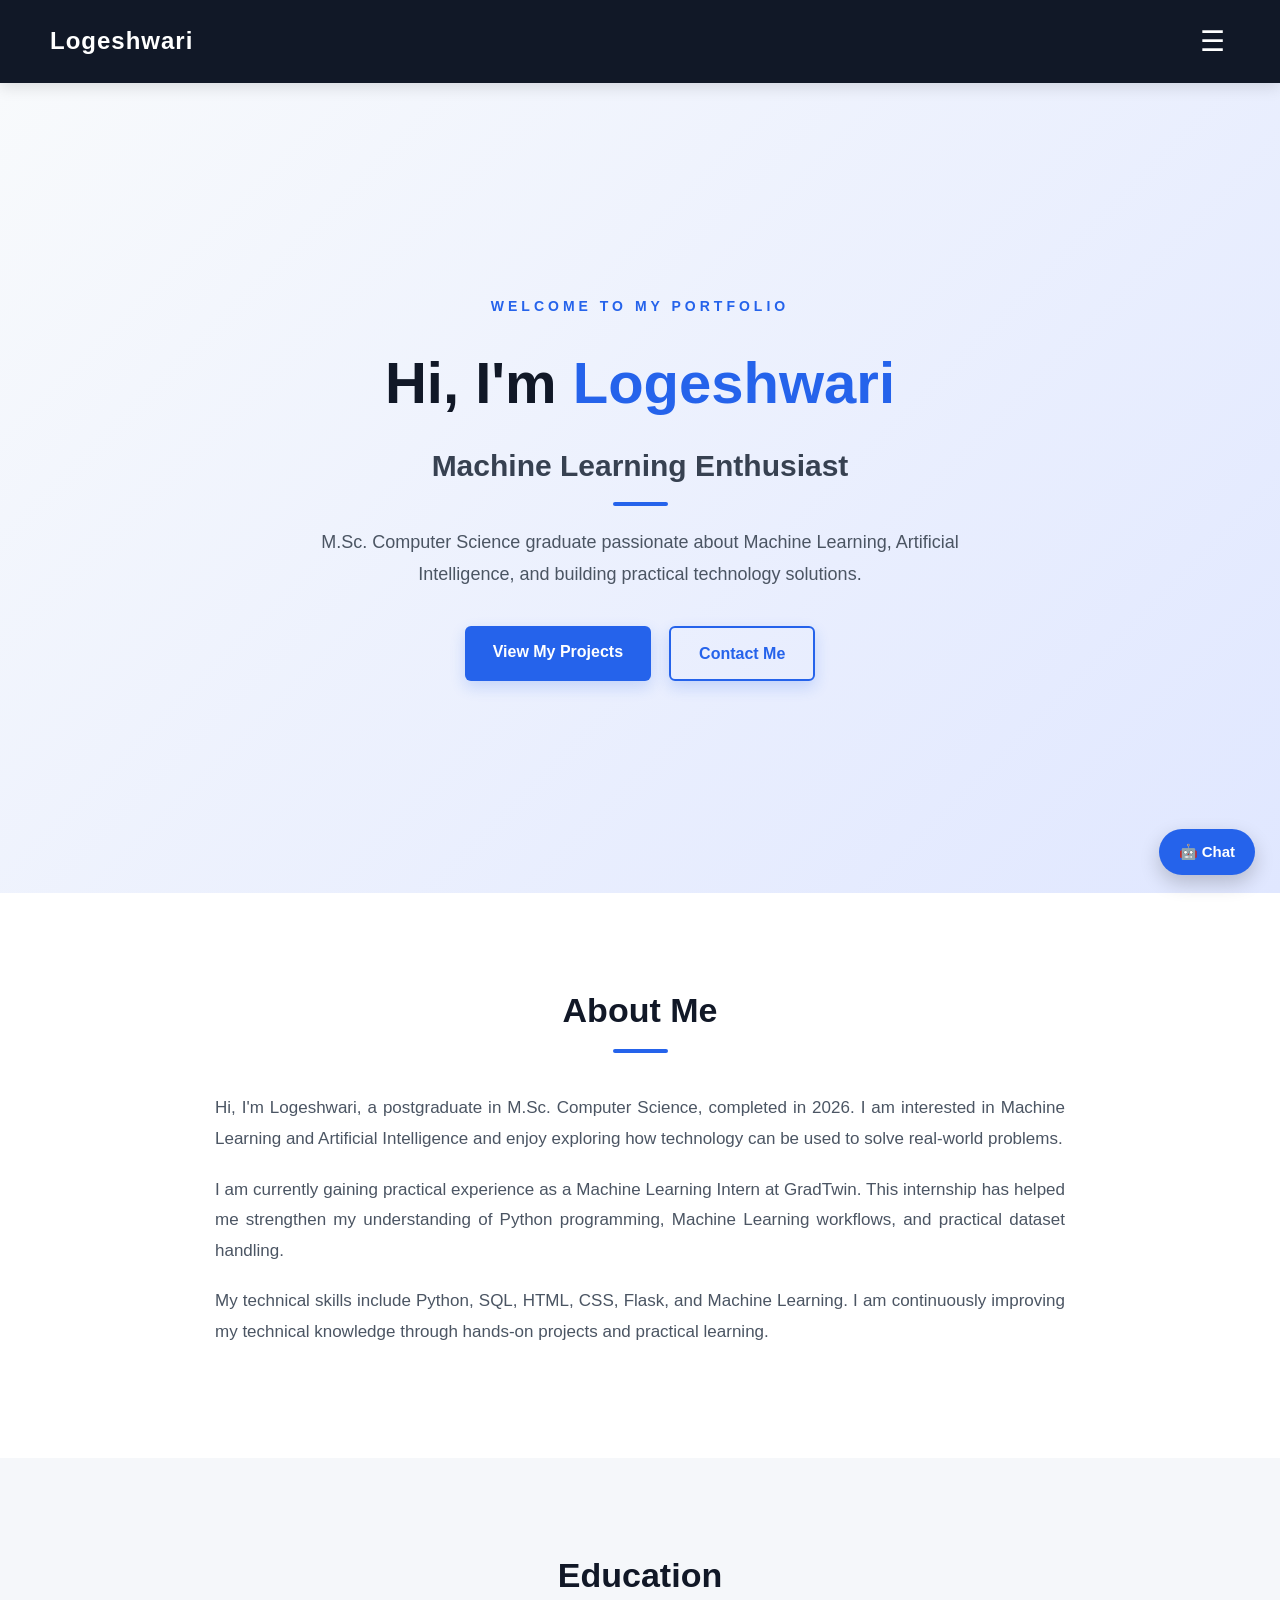
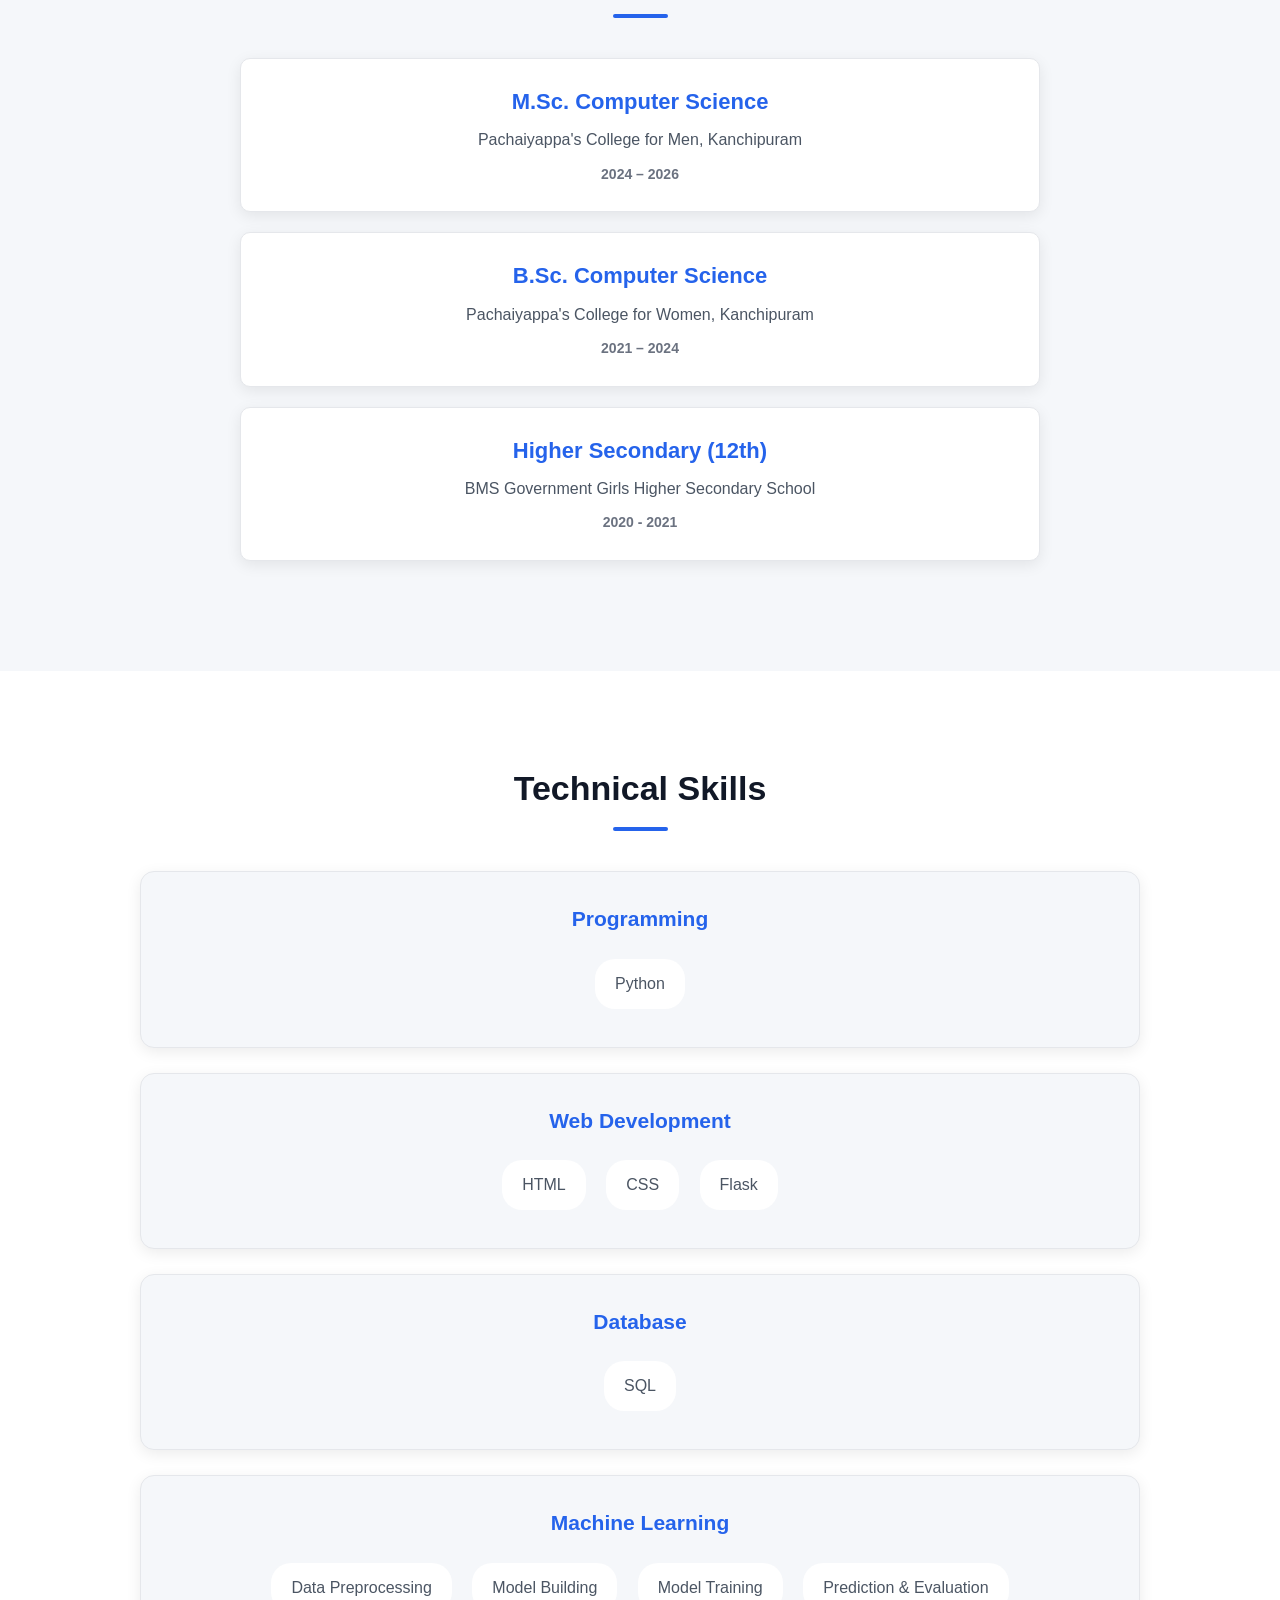
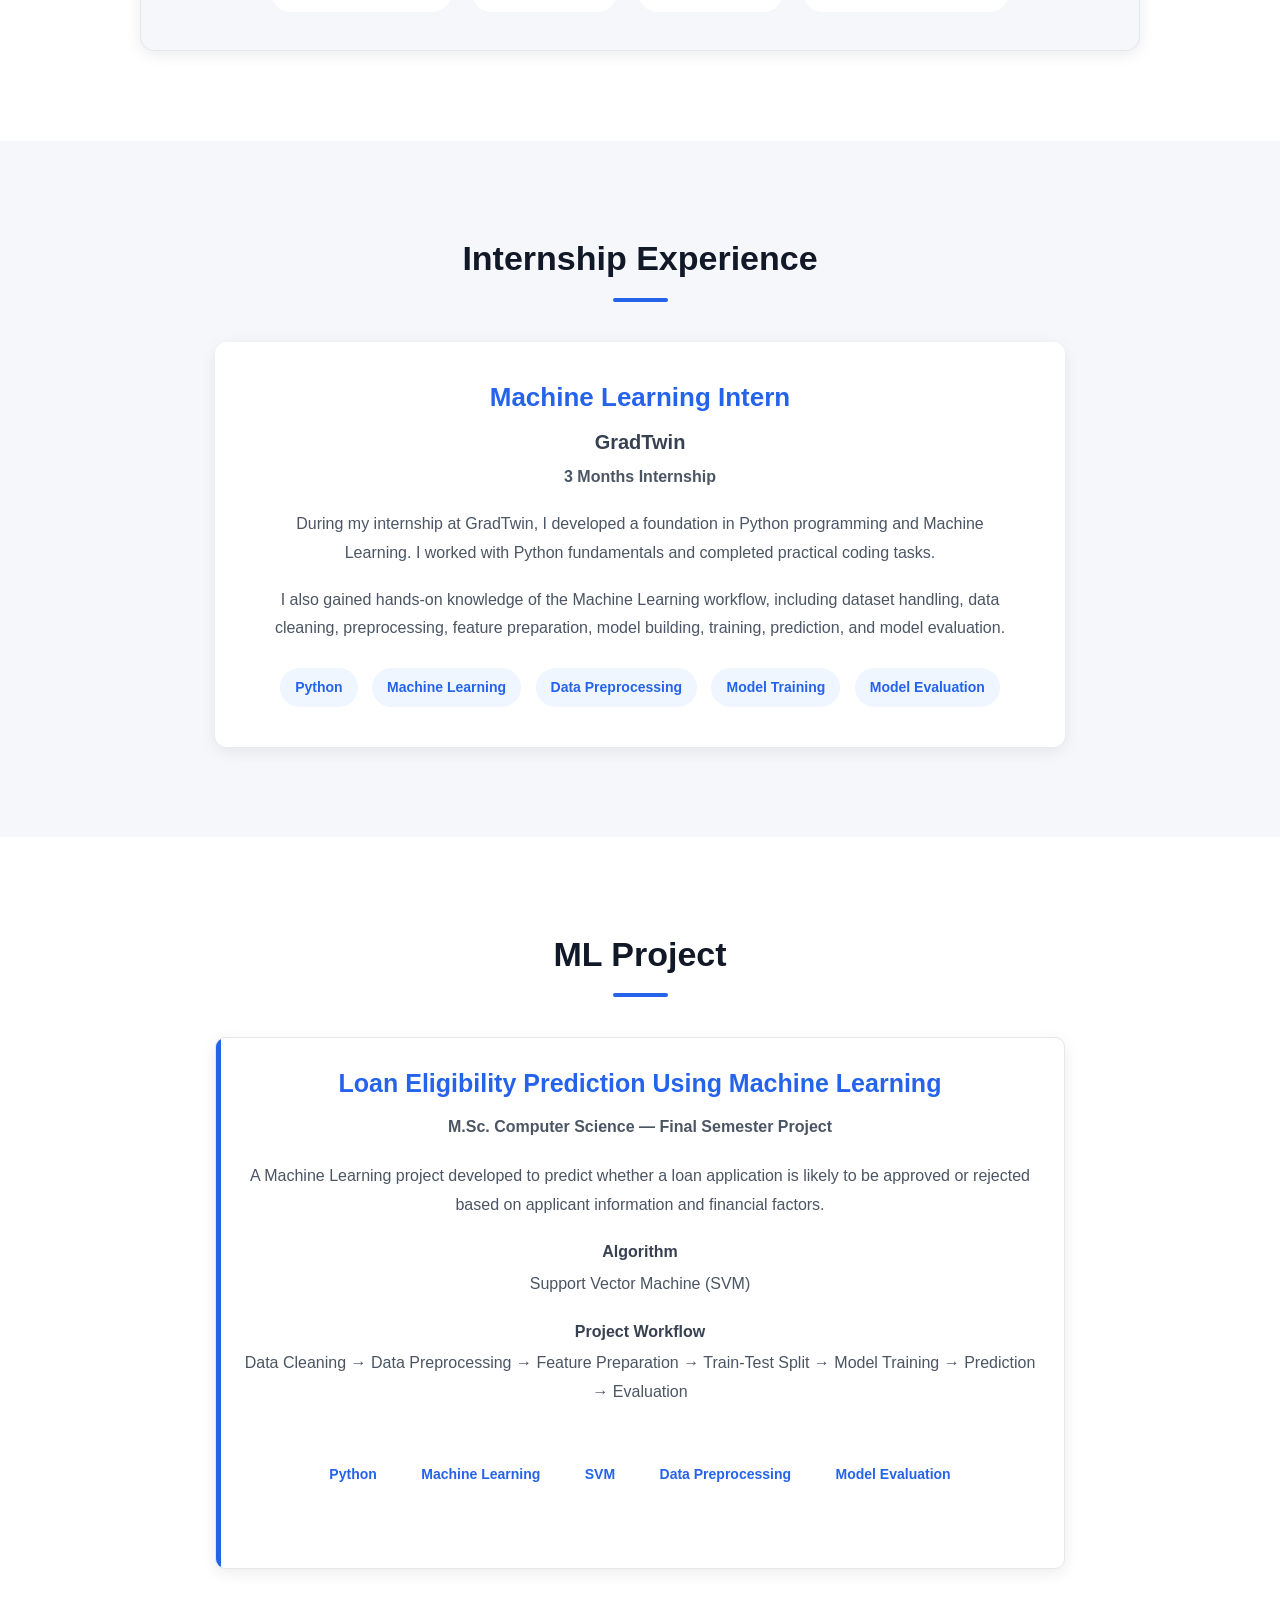
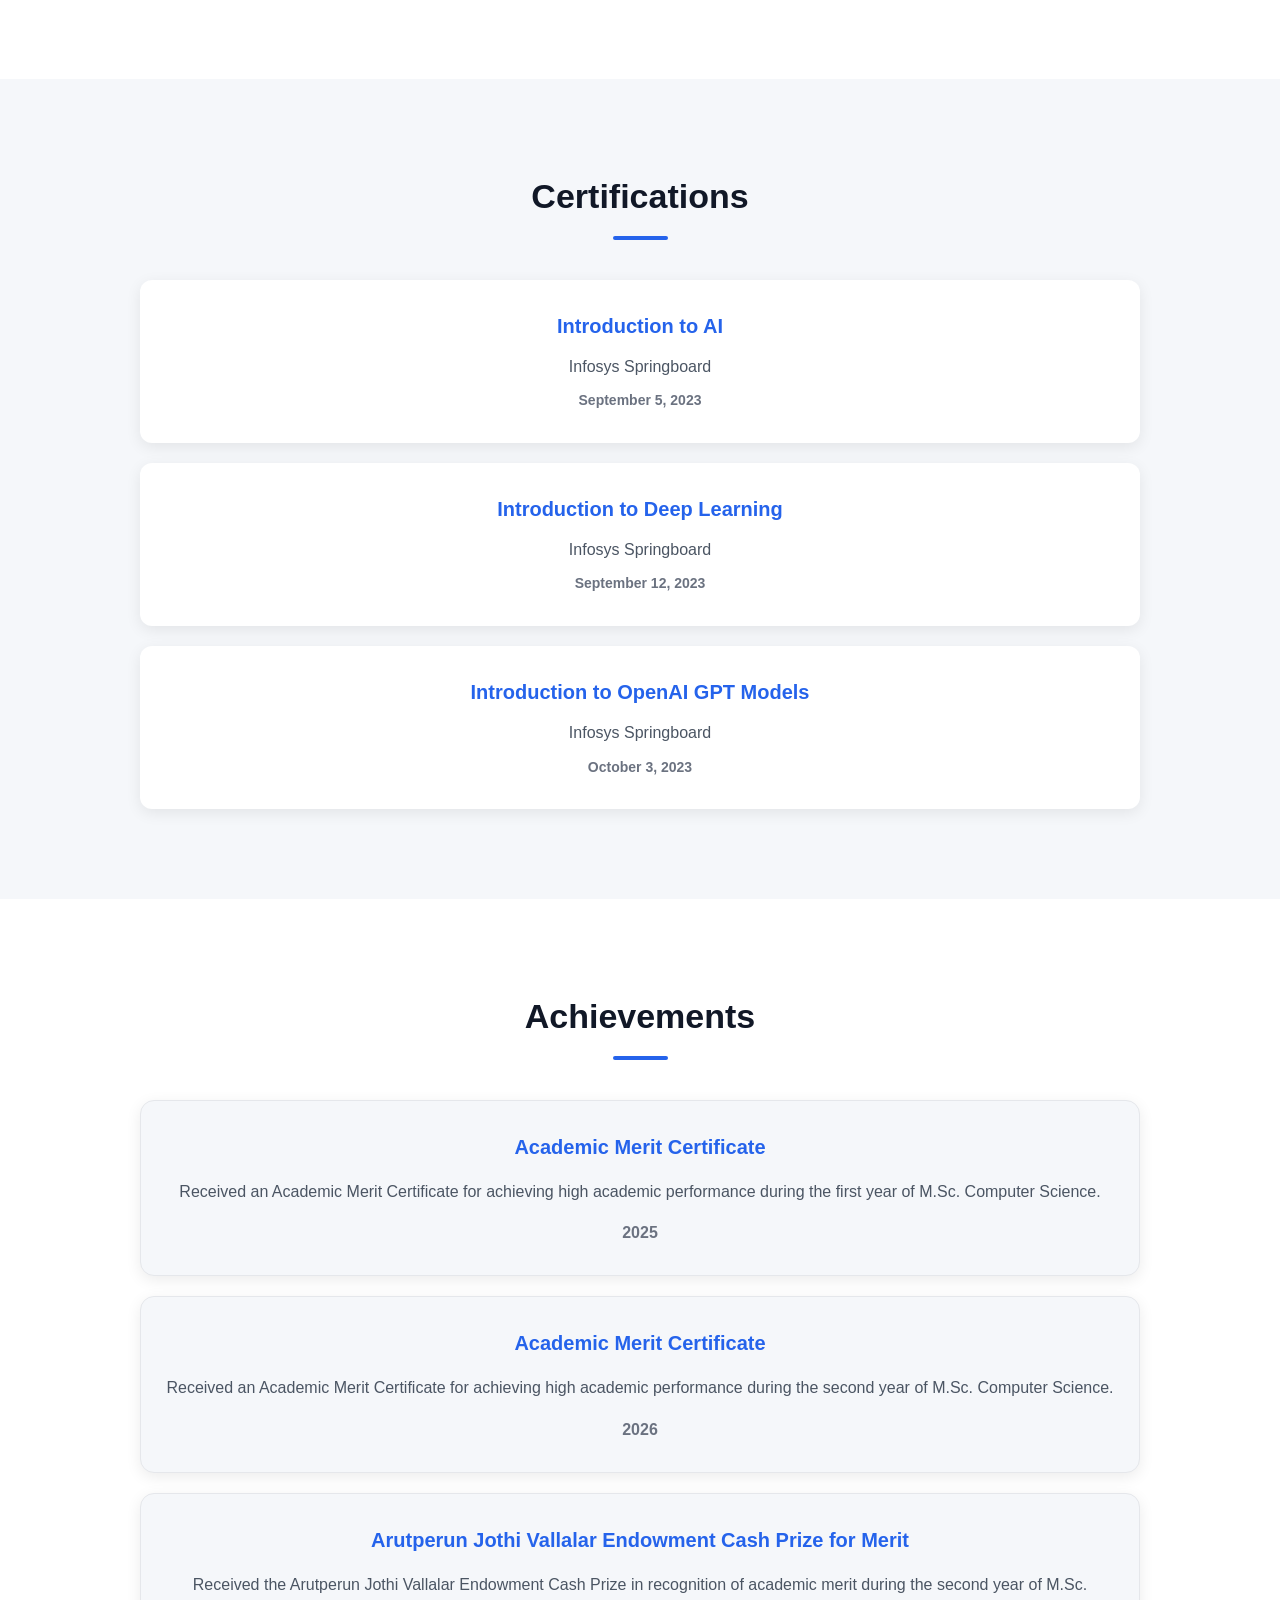
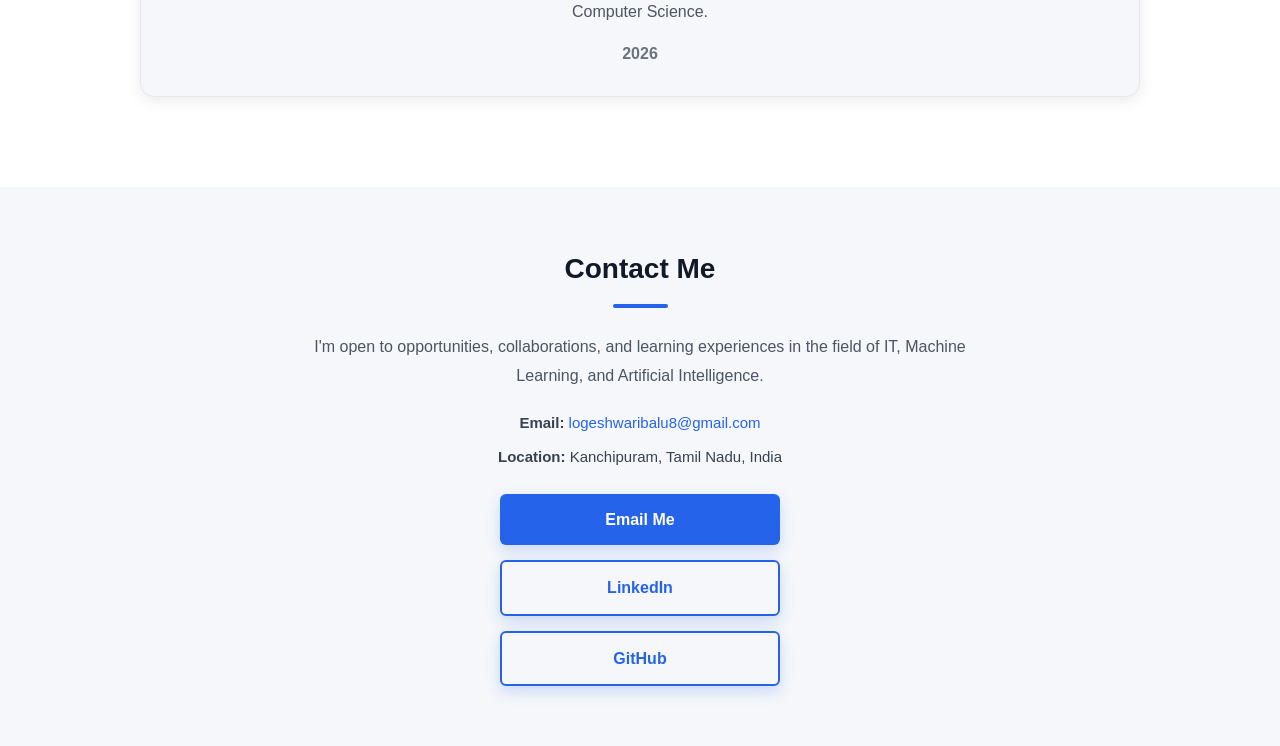
==== index.html @ 5255f359 "Add files via upload" ====
<!DOCTYPE html>
<html lang="en">
<head>
    <meta charset="UTF-8">
    <meta name="viewport" content="width=device-width, initial-scale=1.0">

    <title>Logeshwari | Machine Learning Portfolio</title>

    <link rel="stylesheet" href="css/style.css">
</head>

<body>

    <!-- Navigation Bar -->
    <nav>
    <h2>Logeshwari</h2>

    <button class="menu-toggle" onclick="toggleMenu()">
        ☰
    </button>

    <ul id="nav-menu">
        <li><a href="#home">Home</a></li>
        <li><a href="#about">About</a></li>
        <li><a href="#education">Education</a></li>
        <li><a href="#skills">Skills</a></li>
        <li><a href="#internship">Internship</a></li>
        <li><a href="#projects">Projects</a></li>
        <li><a href="#certifications">Certifications</a></li>
        <li><a href="#achievements">Achievements</a></li>
        <li><a href="#contact">Contact</a></li>
    </ul>
</nav>


    
        <!-- Home Section -->
<section id="home">

    <div class="home-content">

        <p class="welcome">WELCOME TO MY PORTFOLIO</p>

        <h1>Hi, I'm <span>Logeshwari</span></h1>

        <h2>Machine Learning Enthusiast</h2>

        <p>
            M.Sc. Computer Science graduate passionate about
            Machine Learning, Artificial Intelligence, and
            building practical technology solutions.
        </p>

        <div class="home-buttons">
            <a href="#projects" class="btn">View My Projects</a>
            <a href="#contact" class="btn secondary">Contact Me</a>
        </div>

    </div>

</section>


    <!-- About Section -->
    <section id="about">
        <h2>About Me</h2>

        

    <p>
        Hi, I'm Logeshwari, a postgraduate in M.Sc. Computer Science,
        completed in 2026. I am interested in Machine Learning and
        Artificial Intelligence and enjoy exploring how technology can
        be used to solve real-world problems.
    </p>

    <p>
        I am currently gaining practical experience as a Machine Learning
        Intern at GradTwin. This internship has helped me strengthen my
        understanding of Python programming, Machine Learning workflows,
        and practical dataset handling.
    </p>

    <p>
        My technical skills include Python, SQL, HTML, CSS, Flask, and
        Machine Learning. I am continuously improving my technical
        knowledge through hands-on projects and practical learning.
    </p>
</section>
    


    <!-- Education Section -->
    <section id="education">
    <h2>Education</h2>

    <div class="education-card">
        <h3>M.Sc. Computer Science</h3>
        <p>Pachaiyappa's College for Men, Kanchipuram</p>
        <span>2024 – 2026</span>
    </div>

    <div class="education-card">
        <h3>B.Sc. Computer Science</h3>
        <p>Pachaiyappa's College for Women, Kanchipuram</p>
        <span>2021 – 2024</span>
    </div>

    <div class="education-card">
        <h3>Higher Secondary (12th)</h3>
        <p>BMS Government Girls Higher Secondary School</p>
        <span>2020 - 2021</span>
    </div>
</section>


    <!-- Skills Section -->
    <section id="skills">
    <h2>Technical Skills</h2>

    <div class="skills-container">

        <div class="skill-card">
            <h3>Programming</h3>
            <p>Python</p>
        </div>

        <div class="skill-card">
            <h3>Web Development</h3>
            <p>HTML</p>
            <p>CSS</p>
            <p>Flask</p>
        </div>

        <div class="skill-card">
            <h3>Database</h3>
            <p>SQL</p>
        </div>

        <div class="skill-card">
            <h3>Machine Learning</h3>
            <p>Data Preprocessing</p>
            <p>Model Building</p>
            <p>Model Training</p>
            <p>Prediction & Evaluation</p>
        </div>

    </div>
</section>


    <!-- Internship Section -->
    <section id="internship">
    <h2>Internship Experience</h2>

    <div class="internship-card">
        <h3>Machine Learning Intern</h3>

        <h4>GradTwin</h4>

        <p class="duration">3 Months Internship</p>

        <p>
            During my internship at GradTwin, I developed a foundation
            in Python programming and Machine Learning. I worked with
            Python fundamentals and completed practical coding tasks.
        </p>

        <p>
            I also gained hands-on knowledge of the Machine Learning
            workflow, including dataset handling, data cleaning,
            preprocessing, feature preparation, model building,
            training, prediction, and model evaluation.
        </p>

        <div class="internship-skills">
            <span>Python</span>
            <span>Machine Learning</span>
            <span>Data Preprocessing</span>
            <span>Model Training</span>
            <span>Model Evaluation</span>
        </div>
    </div>
</section>


    <!-- Projects Section -->
    <section id="projects">
    <h2>ML Project</h2>

    <div class="project-card">
        <h3>Loan Eligibility Prediction Using Machine Learning</h3>

        <p class="project-type">
            M.Sc. Computer Science — Final Semester Project
        </p>

        <p>
            A Machine Learning project developed to predict whether a
            loan application is likely to be approved or rejected based
            on applicant information and financial factors.
        </p>

        <h4>Algorithm</h4>
        <p>Support Vector Machine (SVM)</p>

        <h4>Project Workflow</h4>
        <p>
            Data Cleaning → Data Preprocessing → Feature Preparation →
            Train-Test Split → Model Training → Prediction → Evaluation
        </p>

        <div class="project-skills">
            <span>Python</span>
            <span>Machine Learning</span>
            <span>SVM</span>
            <span>Data Preprocessing</span>
            <span>Model Evaluation</span>
        </div>
    </div>
</section>


    <!-- Certifications Section -->
    <section id="certifications">
    <h2>Certifications</h2>

    <div class="certifications-container">

        <div class="certificate-card">
            <h3>Introduction to AI</h3>
            <p>Infosys Springboard</p>
            <span>September 5, 2023</span>
        </div>

        <div class="certificate-card">
            <h3>Introduction to Deep Learning</h3>
            <p>Infosys Springboard</p>
            <span>September 12, 2023</span>
        </div>

        <div class="certificate-card">
            <h3>Introduction to OpenAI GPT Models</h3>
            <p>Infosys Springboard</p>
            <span>October 3, 2023</span>
        </div>

    </div>
</section>


    <!-- Achievements Section -->
    <section id="achievements">
    <h2>Achievements</h2>

    <div class="achievements-container">

        <div class="achievement-card">
            <h3>Academic Merit Certificate</h3>
            <p>
                Received an Academic Merit Certificate for achieving
                high academic performance during the first year of
                M.Sc. Computer Science.
            </p>
            <span>2025</span>
        </div>

        <div class="achievement-card">
            <h3>Academic Merit Certificate</h3>
            <p>
                Received an Academic Merit Certificate for achieving
                high academic performance during the second year of
                M.Sc. Computer Science.
            </p>
            <span>2026</span>
        </div>

        <div class="achievement-card">
            <h3>Arutperun Jothi Vallalar Endowment Cash Prize for Merit</h3>
            <p>
                Received the Arutperun Jothi Vallalar Endowment Cash
                Prize in recognition of academic merit during the
                second year of M.Sc. Computer Science.
            </p>
            <span>2026</span>
        </div>

    </div>
</section>


    <!-- Contact Section -->
    <section id="contact">
        <h2>Contact Me</h2>
        <p>
        I'm open to opportunities, collaborations, and learning
        experiences in the field of IT, Machine Learning, and
        Artificial Intelligence.
    </p>
    <div class="contact-info">
        <p><strong>Email:</strong> 
            <a href="mailto:logeshwaribalu8@gmail.com">
                logeshwaribalu8@gmail.com
            </a>
        </p>

        <p><strong>Location:</strong> Kanchipuram, Tamil Nadu, India</p>
    </div>

        <div class="contact-buttons">
    <a href="mailto:logeshwaribalu8@gmail.com" class="btn">
        Email Me
    </a>

    <a href="https://www.linkedin.com/in/logeshwari-b-159387374/" target="_blank" class="btn secondary">
        LinkedIn
    </a>

    <a href="https://github.com/Logeshwari-13" target="_blank" class="btn secondary">
        GitHub
    </a>
</div>
    </section>
    <!-- Chatbot Button -->
<button class="chatbot-button" onclick="openChatbot()">
    🤖 Chat
</button>

<!-- Chatbot Window -->
<div class="chatbot-window" id="chatbot-window">

    <div class="chatbot-header">
        <div>
            <h3>🤖 Logeshwari AI Assistant</h3>
            <p>Ask me about my portfolio</p>
        </div>

        <button onclick="closeChatbot()">✕</button>
    </div>

    <div class="chatbot-messages" id="chatbot-messages">
        <div class="bot-message">
            Hi! 👋 I'm Logeshwari's AI Assistant.
            <br><br>
            You can ask me about my skills, education,
            internship, projects, certifications, or experience.
        </div>
    </div>

    <div class="chatbot-input">
        <input
            type="text"
            id="chatbot-input"
            placeholder="Type your question..."
        >

        <button onclick="sendChatMessage()">Send</button>
    </div>

</div>


    <!-- JavaScript -->
    <script src="js/script.js"></script>

</body>
</html>
---- css/style.css ----
* {
    margin: 0;
    padding: 0;
    box-sizing: border-box;
}

body {
    font-family: Arial, sans-serif;
    line-height: 1.6;
    background: #f5f7fa;
    color: #222;
}


/* Navigation */

nav {
    background: #111827;
    color: white;
    padding: 20px 50px;

    display: flex;
    justify-content: space-between;
    align-items: center;

    position: sticky;
    top: 0;
}

nav h2 {
    font-size: 24px;
}

nav ul {
    list-style: none;
    display: none;
    position: absolute;
    top: 100%;
    right: 7%;
    width: 220px;
    background: #111827;
    padding: 15px 0;
    box-shadow: 0 5px 15px rgba(0,0,0,0.2);
}
nav ul.active {
    display: block;
}

nav ul li {
    text-align: center;
}

nav ul li a {
    display: block;
    padding: 12px;
}

nav ul li a:hover {
    background: #1f2937;
    color: #60a5fa;
}

nav a {
    color: white;
    text-decoration: none;
}
/* Hamburger Button */
.menu-toggle {
    display: block;
    background: transparent;
    color: white;
    border: none;
    font-size: 28px;
    cursor: pointer;
    padding: 5px;
}


/* Sections */

section {
    padding: 80px 10%;
    min-height: 400px;
}

section h2 {
    margin-bottom: 25px;
    font-size: 32px;
}


/* Home */

/* Home Section */

/* Home */
#home {
    min-height: 90vh;
    display: flex;
    justify-content: center;
    align-items: center;
    text-align: center;
    padding: 80px 10%;
    background: linear-gradient(135deg, #f5f7fa, #e8eef7);
}

.home-content {
    max-width: 850px;
}

.welcome {
    font-size: 14px;
    letter-spacing: 4px;
    font-weight: bold;
    margin-bottom: 20px;
    color: #2563eb;
}

.home-content h1 {
    font-size: 58px;
    margin-bottom: 12px;
    color: #111827;
}

.home-content h1 span {
    color: #2563eb;
}

.home-content h2 {
    font-size: 30px;
    margin-bottom: 20px;
    color: #374151;
}

.home-content > p:not(.welcome) {
    font-size: 18px;
    line-height: 1.8;
    margin: 0 auto 35px;
    max-width: 700px;
    color: #4b5563;
}

.home-buttons {
    display: flex;
    justify-content: center;
    gap: 18px;
    flex-wrap: wrap;
}

.btn {
    display: inline-block;
    padding: 13px 28px;
    text-decoration: none;
    border-radius: 6px;
    font-weight: bold;
    transition: 0.3s;
    background: #2563eb;
    color: white;
}

.btn:hover {
    transform: translateY(-3px);
    background: #1d4ed8;
}

.btn.secondary {
    background: transparent;
    color: #2563eb;
    border: 2px solid #2563eb;
}

.btn.secondary:hover {
    background: #2563eb;
    color: white;
}

/* Button */

button {
    padding: 12px 25px;
    border: none;
    border-radius: 5px;
    cursor: pointer;
    font-size: 16px;
}
/* About */
#about {
    background: white;
}

#about h2 {
    text-align: center;
    color: #111827;
}

#about p {
    max-width: 850px;
    margin: 0 auto 20px;
    font-size: 17px;
    line-height: 1.8;
    color: #4b5563;
    text-align: justify;
}

/* Education / Projects */

#education div,
#projects div {
    background: white;
    padding: 25px;
    margin-bottom: 20px;
    border-radius: 10px;
}
/* Education */
#education {
    background: #f5f7fa;
    text-align: center;
}

#education h2 {
    color: #111827;
}

.education-card {
    max-width: 800px;
    margin: 0 auto 20px;
    padding: 25px;
    background: white;
    border-radius: 10px;
    box-shadow: 0 4px 15px rgba(0, 0, 0, 0.08);
    transition: 0.3s;
}

.education-card:hover {
    transform: translateY(-5px);
}

.education-card h3 {
    font-size: 22px;
    margin-bottom: 8px;
    color: #2563eb;
}

.education-card p {
    font-size: 16px;
    color: #4b5563;
    margin-bottom: 8px;
}

.education-card span {
    font-size: 14px;
    font-weight: bold;
    color: #6b7280;
}
/* Projects */
#projects {
    background: white;
    text-align: center;
}

#projects h2 {
    color: #111827;
}

.project-card {
    max-width: 850px;
    margin: 0 auto;
    padding: 35px;
    background: #f5f7fa;
    border-radius: 12px;
    box-shadow: 0 4px 15px rgba(0, 0, 0, 0.08);
    transition: 0.3s;
}

.project-card:hover {
    transform: translateY(-5px);
}

.project-card h3 {
    font-size: 25px;
    color: #2563eb;
    margin-bottom: 10px;
}

.project-type {
    font-weight: bold;
    color: #6b7280;
    margin-bottom: 20px !important;
}

.project-card p {
    color: #4b5563;
    line-height: 1.8;
    margin-bottom: 18px;
}

.project-card h4 {
    color: #374151;
    margin-top: 20px;
    margin-bottom: 5px;
}

.project-skills span {
    display: inline-block;
    padding: 8px 15px;
    margin: 5px;
    background: white;
    color: #2563eb;
    border-radius: 20px;
    font-size: 14px;
    font-weight: bold;
}


/* Skills */

#skills p {
    display: inline-block;
    background: white;
    padding: 12px 20px;
    margin: 8px;
    border-radius: 20px;
}
/* Technical Skills */
#skills {
    background: white;
    text-align: center;
}

#skills h2 {
    color: #111827;
}

.skills-container {
    max-width: 1000px;
    margin: 0 auto;
    display: grid;
    grid-template-columns: repeat(2, 1fr);
    gap: 25px;
}

.skill-card {
    background: #f5f7fa;
    padding: 30px;
    border-radius: 12px;
    box-shadow: 0 4px 15px rgba(0, 0, 0, 0.08);
    transition: 0.3s;
}

.skill-card:hover {
    transform: translateY(-5px);
}

.skill-card h3 {
    color: #2563eb;
    margin-bottom: 15px;
    font-size: 21px;
}

.skill-card p {
    display: inline-block;
    margin: 5px;
    padding: 8px 15px;
    background: white;
    border-radius: 20px;
    color: #4b5563;
}
/* Internship */
#internship {
    background: #f5f7fa;
    text-align: center;
}

#internship h2 {
    color: #111827;
}

.internship-card {
    max-width: 850px;
    margin: 0 auto;
    padding: 35px;
    background: white;
    border-radius: 12px;
    box-shadow: 0 4px 15px rgba(0, 0, 0, 0.08);
}

.internship-card h3 {
    font-size: 26px;
    color: #2563eb;
    margin-bottom: 8px;
}

.internship-card h4 {
    font-size: 20px;
    color: #374151;
    margin-bottom: 5px;
}

.duration {
    font-weight: bold;
    color: #6b7280;
    margin-bottom: 20px;
}

.internship-card p {
    max-width: 750px;
    margin: 0 auto 18px;
    line-height: 1.8;
    color: #4b5563;
}

.internship-skills {
    margin-top: 20px;
}

.internship-skills span {
    display: inline-block;
    padding: 8px 15px;
    margin: 5px;
    background: #eff6ff;
    color: #2563eb;
    border-radius: 20px;
    font-size: 14px;
    font-weight: bold;
}
/* Certifications */
#certifications {
    background: #f5f7fa;
    text-align: center;
}

#certifications h2 {
    color: #111827;
}

.certifications-container {
    max-width: 1000px;
    margin: 0 auto;
    display: grid;
    grid-template-columns: repeat(3, 1fr);
    gap: 20px;
}

.certificate-card {
    background: white;
    padding: 30px 20px;
    border-radius: 12px;
    box-shadow: 0 4px 15px rgba(0, 0, 0, 0.08);
    transition: 0.3s;
}

.certificate-card:hover {
    transform: translateY(-5px);
}

.certificate-card h3 {
    color: #2563eb;
    font-size: 20px;
    margin-bottom: 12px;
}

.certificate-card p {
    color: #4b5563;
    margin-bottom: 8px;
}

.certificate-card span {
    font-size: 14px;
    color: #6b7280;
    font-weight: bold;
}
/* Achievements */
#achievements {
    background: white;
    text-align: center;
}

#achievements h2 {
    color: #111827;
}

.achievements-container {
    max-width: 1000px;
    margin: 0 auto;
    display: grid;
    grid-template-columns: repeat(3, 1fr);
    gap: 20px;
}

.achievement-card {
    background: #f5f7fa;
    padding: 30px 20px;
    border-radius: 12px;
    box-shadow: 0 4px 15px rgba(0, 0, 0, 0.08);
    transition: 0.3s;
}

.achievement-card:hover {
    transform: translateY(-5px);
}

.achievement-card h3 {
    color: #2563eb;
    font-size: 20px;
    margin-bottom: 15px;
}

.achievement-card p {
    color: #4b5563;
    line-height: 1.7;
    margin-bottom: 15px;
}

.achievement-card span {
    font-weight: bold;
    color: #6b7280;
}


/* Contact */

#contact a {
    text-decoration: none;
}
/* Contact */
#contact {
    background: #f5f7fa;
    text-align: center;
}

#contact h2 {
    color: #111827;
    margin-bottom: 25px;
}

#contact > p {
    max-width: 700px;
    margin: 0 auto 20px;
    font-size: 17px;
    line-height: 1.8;
    color: #4b5563;
}

.contact-info {
    margin-bottom: 25px;
}

.contact-info p {
    margin: 10px 0;
    color: #374151;
}

.contact-info a {
    color: #2563eb;
    text-decoration: none;
}

.contact-info a:hover {
    text-decoration: underline;
}

.contact-buttons {
    width: 100%;
    margin: 25px auto 0;
    display: flex;
    justify-content: center;
    align-items: center;
    gap: 15px;
    flex-wrap: wrap;
}

.contact-buttons .btn {
    display: inline-block;
    min-width: 110px;
    text-align: center;
}


/* Mobile */

@media (max-width: 768px) {

 #home h1 {
    font-size: 38px;
}

#home h2 {
    font-size: 24px;
}

.home-content > p:not(.welcome) {
    font-size: 16px;
}

    section {
        padding: 60px 5%;
    }
}
.skills-container {
    grid-template-columns: 1fr;
}
.certifications-container {
    grid-template-columns: 1fr;
}
.achievements-container {
    grid-template-columns: 1fr;
}
#contact {
        padding: 60px 5%;
    }

    #contact h2 {
        font-size: 28px;
    }

    #contact > p {
        font-size: 16px;
    }

    .contact-info p {
        font-size: 15px;
    }

    .contact-buttons {
        flex-direction: column;
        justify-content: center;
        align-items: center;
    }

    .contact-buttons .btn {
        width: 100%;
        max-width: 280px;
    }
    /* =========================
   BEAUTIFUL UI ENHANCEMENTS
   ========================= */

/* Smooth scrolling */
html {
    scroll-behavior: smooth;
}

/* Navigation */
nav {
    box-shadow: 0 4px 15px rgba(0, 0, 0, 0.12);
    z-index: 1000;
}

nav h2 {
    letter-spacing: 1px;
}

/* Hamburger button */
.menu-toggle {
    transition: 0.3s;
}

.menu-toggle:hover {
    transform: scale(1.1);
}

/* Navigation menu */
nav ul {
    border-radius: 10px;
    overflow: hidden;
}

nav ul.active {
    animation: menuOpen 0.25s ease;
}

@keyframes menuOpen {
    from {
        opacity: 0;
        transform: translateY(-10px);
    }

    to {
        opacity: 1;
        transform: translateY(0);
    }
}

/* Sections */
section {
    padding: 90px 10%;
}

/* Section headings */
section h2 {
    font-size: 34px;
    margin-bottom: 40px;
    position: relative;
}

section h2::after {
    content: "";
    display: block;
    width: 55px;
    height: 4px;
    margin: 12px auto 0;
    border-radius: 5px;
    background: #2563eb;
}

/* Home */
#home {
    background: linear-gradient(135deg, #f8fafc, #e0e7ff);
}

.home-content {
    animation: fadeUp 0.8s ease;
}

@keyframes fadeUp {
    from {
        opacity: 0;
        transform: translateY(25px);
    }

    to {
        opacity: 1;
        transform: translateY(0);
    }
}

/* Buttons */
.btn {
    box-shadow: 0 6px 15px rgba(37, 99, 235, 0.2);
}

.btn:hover {
    transform: translateY(-3px);
    box-shadow: 0 10px 22px rgba(37, 99, 235, 0.3);
}

/* Cards */
.education-card,
.skill-card,
.project-card,
.cert-card,
.achievement-card {
    border-radius: 14px;
    border: 1px solid #e5e7eb;
    transition: 0.3s ease;
}

.education-card:hover,
.skill-card:hover,
.project-card:hover,
.cert-card:hover,
.achievement-card:hover {
    transform: translateY(-6px);
    box-shadow: 0 12px 30px rgba(0, 0, 0, 0.10);
}

/* Skills */
.skill-card {
    cursor: default;
}

/* Project card */
.project-card {
    position: relative;
    overflow: hidden;
}

.project-card::before {
    content: "";
    position: absolute;
    left: 0;
    top: 0;
    width: 5px;
    height: 100%;
    background: #2563eb;
}

/* Contact buttons */
.contact-buttons a {
    transition: 0.3s ease;
}

.contact-buttons a:hover {
    transform: translateY(-3px);
}

/* Footer */
footer {
    background: #111827;
    color: white;
    text-align: center;
    padding: 25px;
}

/* Mobile */
@media (max-width: 768px) {

    section {
        padding: 70px 6%;
    }

    section h2 {
        font-size: 28px;
    }

    .home-content h1 {
        font-size: 42px;
    }

    .home-content h2 {
        font-size: 23px;
    }

    .home-content > p:not(.welcome) {
        font-size: 16px;
    }

    nav {
        padding: 16px 25px;
    }
}
/* Chatbot Floating Button */

.chatbot-button {
    position: fixed;
    right: 25px;
    bottom: 25px;

    background: #2563eb;
    color: white;

    padding: 14px 20px;

    border-radius: 30px;

    text-decoration: none;
    font-weight: bold;

    box-shadow: 0 8px 20px rgba(0, 0, 0, 0.2);

    z-index: 999;

    transition: 0.3s;
}

.chatbot-button:hover {
    transform: translateY(-4px);
    background: #1d4ed8;
}
/* =========================
   CHATBOT WINDOW
   ========================= */

.chatbot-button {
    border: none;
    font-size: 15px;
    cursor: pointer;
}

.chatbot-window {
    position: fixed;
    right: 25px;
    bottom: 85px;
    width: 380px;
    height: 520px;
    background: white;
    border-radius: 18px;
    box-shadow: 0 15px 40px rgba(0, 0, 0, 0.25);
    overflow: hidden;
    display: none;
    flex-direction: column;
    z-index: 2000;
}

/* Header */

.chatbot-header {
    background: #111827;
    color: white;
    padding: 18px;
    display: flex;
    justify-content: space-between;
    align-items: center;
}

.chatbot-header h3 {
    font-size: 17px;
    margin-bottom: 4px;
}

.chatbot-header p {
    font-size: 12px;
    color: #d1d5db;
}

.chatbot-header button {
    background: transparent;
    border: none;
    color: white;
    font-size: 20px;
    cursor: pointer;
}

/* Messages */

.chatbot-messages {
    flex: 1;
    padding: 18px;
    overflow-y: auto;
    background: #f9fafb;
}

.bot-message {
    background: #e5e7eb;
    color: #111827;
    padding: 12px 15px;
    border-radius: 12px;
    max-width: 85%;
    line-height: 1.5;
    font-size: 14px;
}

/* Input */

.chatbot-input {
    display: flex;
    padding: 12px;
    border-top: 1px solid #e5e7eb;
    background: white;
}

.chatbot-input input {
    flex: 1;
    padding: 11px;
    border: 1px solid #d1d5db;
    border-radius: 8px;
    outline: none;
}

.chatbot-input input:focus {
    border-color: #2563eb;
}

.chatbot-input button {
    margin-left: 8px;
    padding: 11px 15px;
    border: none;
    border-radius: 8px;
    background: #2563eb;
    color: white;
    cursor: pointer;
    font-weight: bold;
}

.chatbot-input button:hover {
    background: #1d4ed8;
}

/* Mobile */

@media (max-width: 500px) {

    .chatbot-window {
        right: 10px;
        bottom: 80px;
        width: calc(100% - 20px);
        height: 70vh;
    }

}
.user-message {
    background: #eb25ca;
    color: white;
    padding: 12px 15px;
    border-radius: 12px;
    max-width: 85%;
    margin-left: auto;
    margin-bottom: 12px;
    line-height: 1.5;
    font-size: 14px;
}
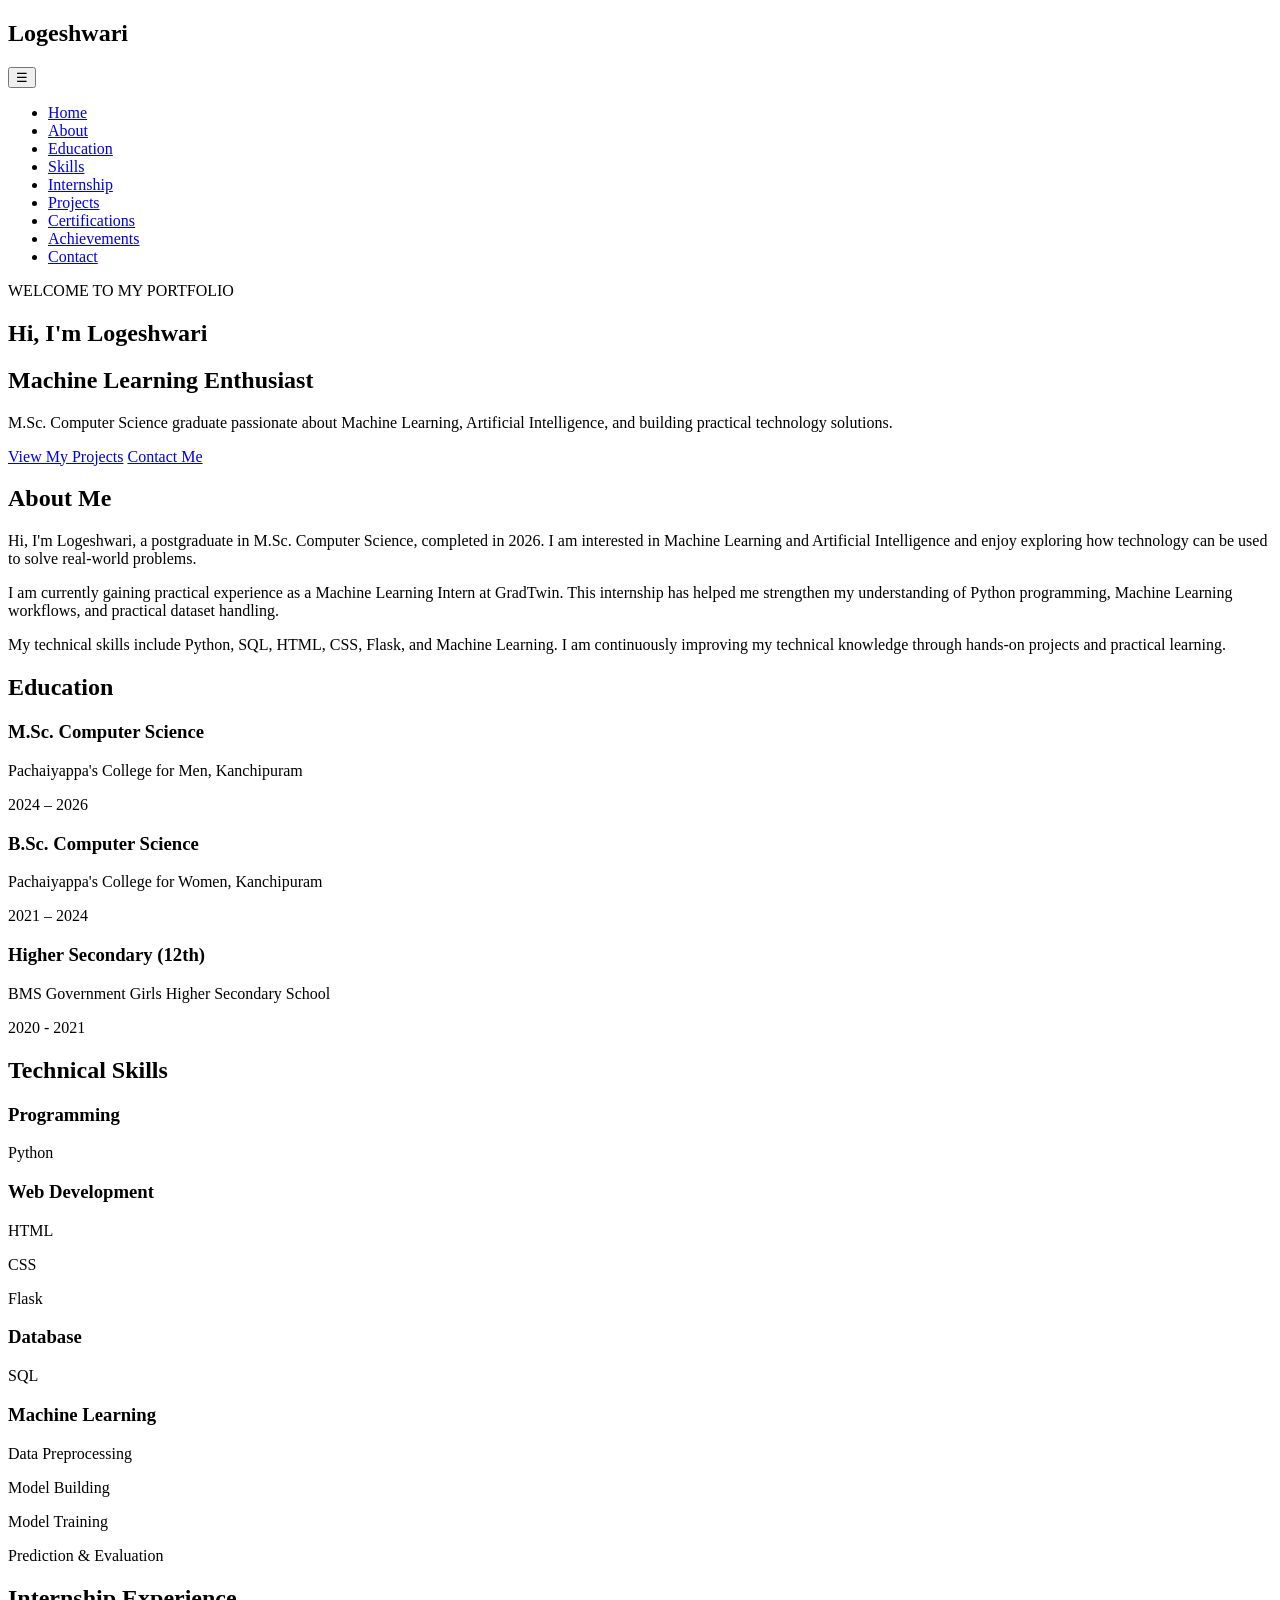
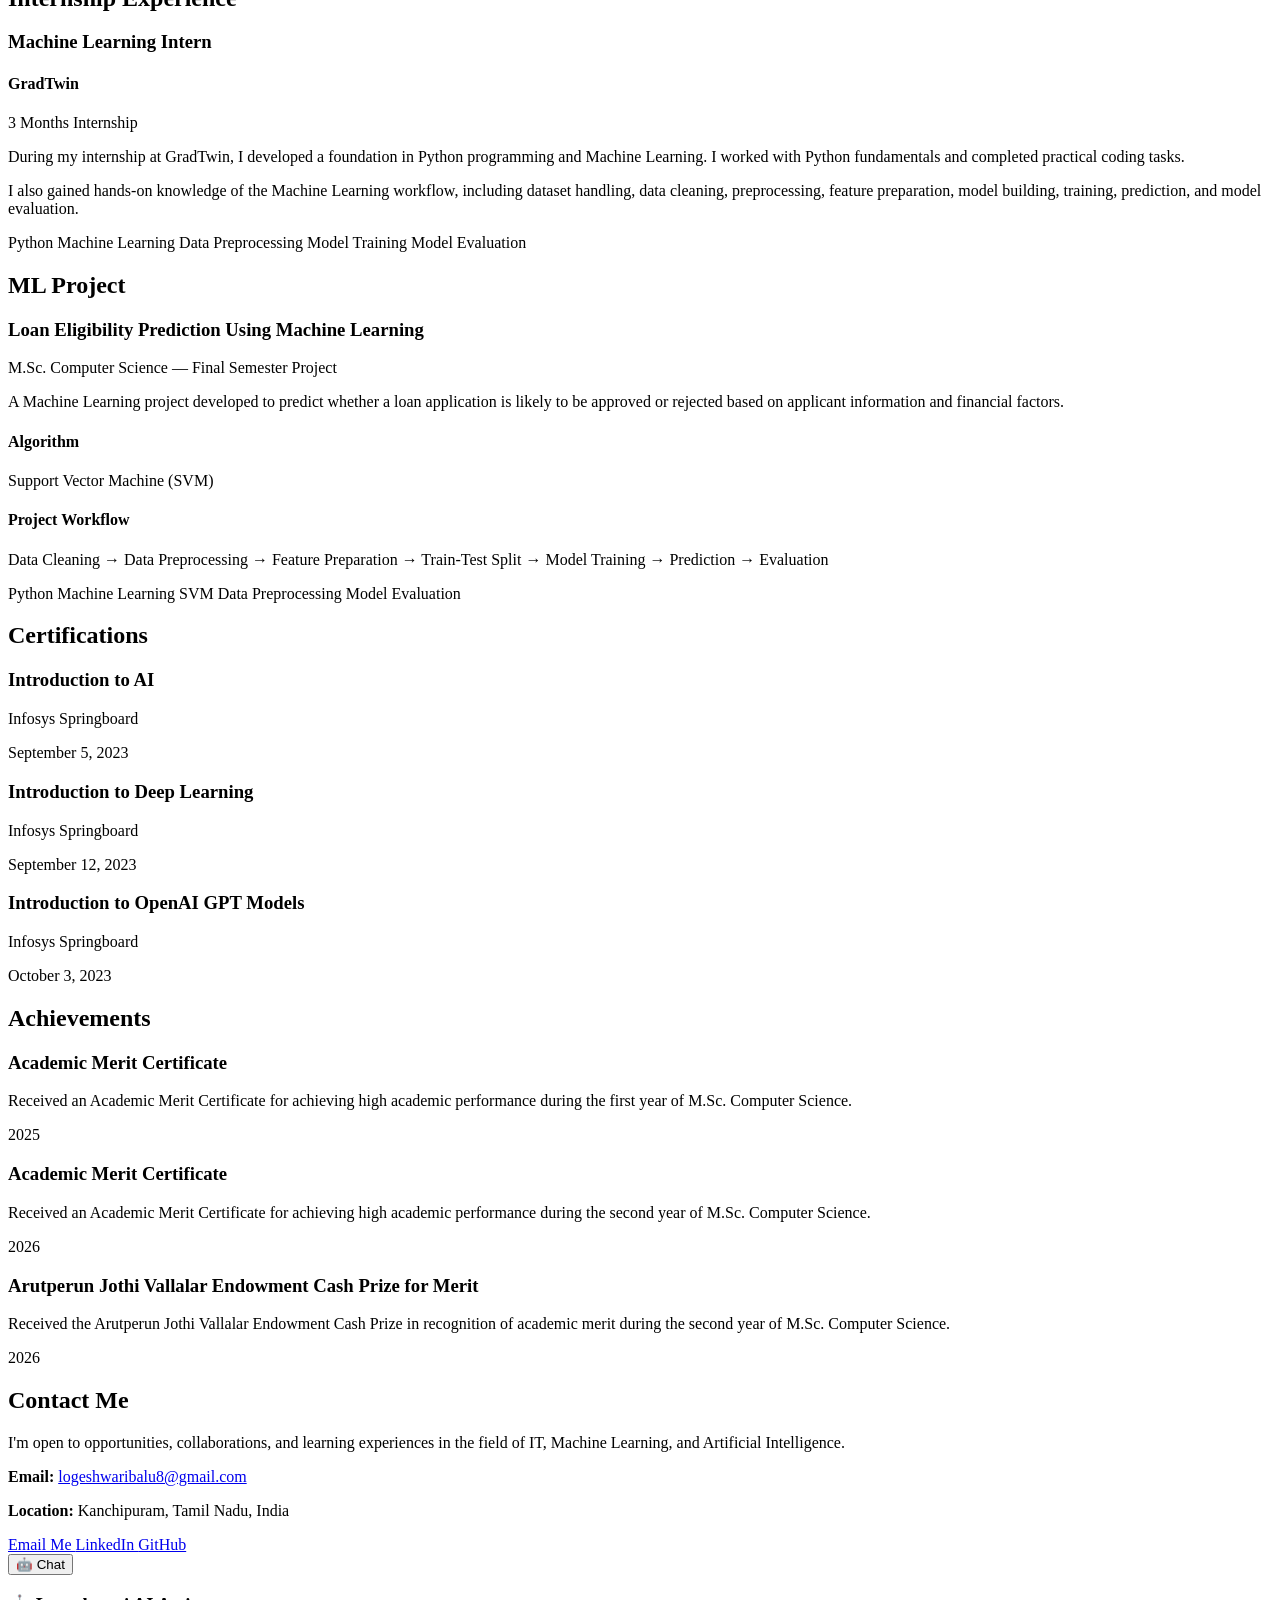
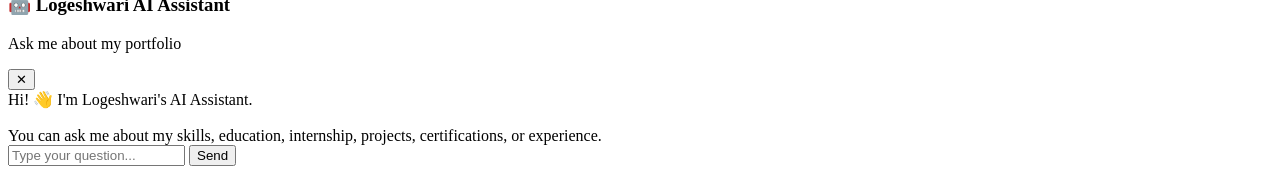
==== commit c9f368f9: "Add files via upload" ====
--- a/index.html
+++ b/index.html
@@ -6,7 +6,7 @@
 
     <title>Logeshwari | Machine Learning Portfolio</title>
 
-    <link rel="stylesheet" href="css/style.css">
+    <link rel="stylesheet" href="/css/style.css">
 </head>
 
 <body>
@@ -361,7 +361,7 @@
 
 
     <!-- JavaScript -->
-    <script src="js/script.js"></script>
+    <script src="/js/script.js"></script>
 
 </body>
 </html>
